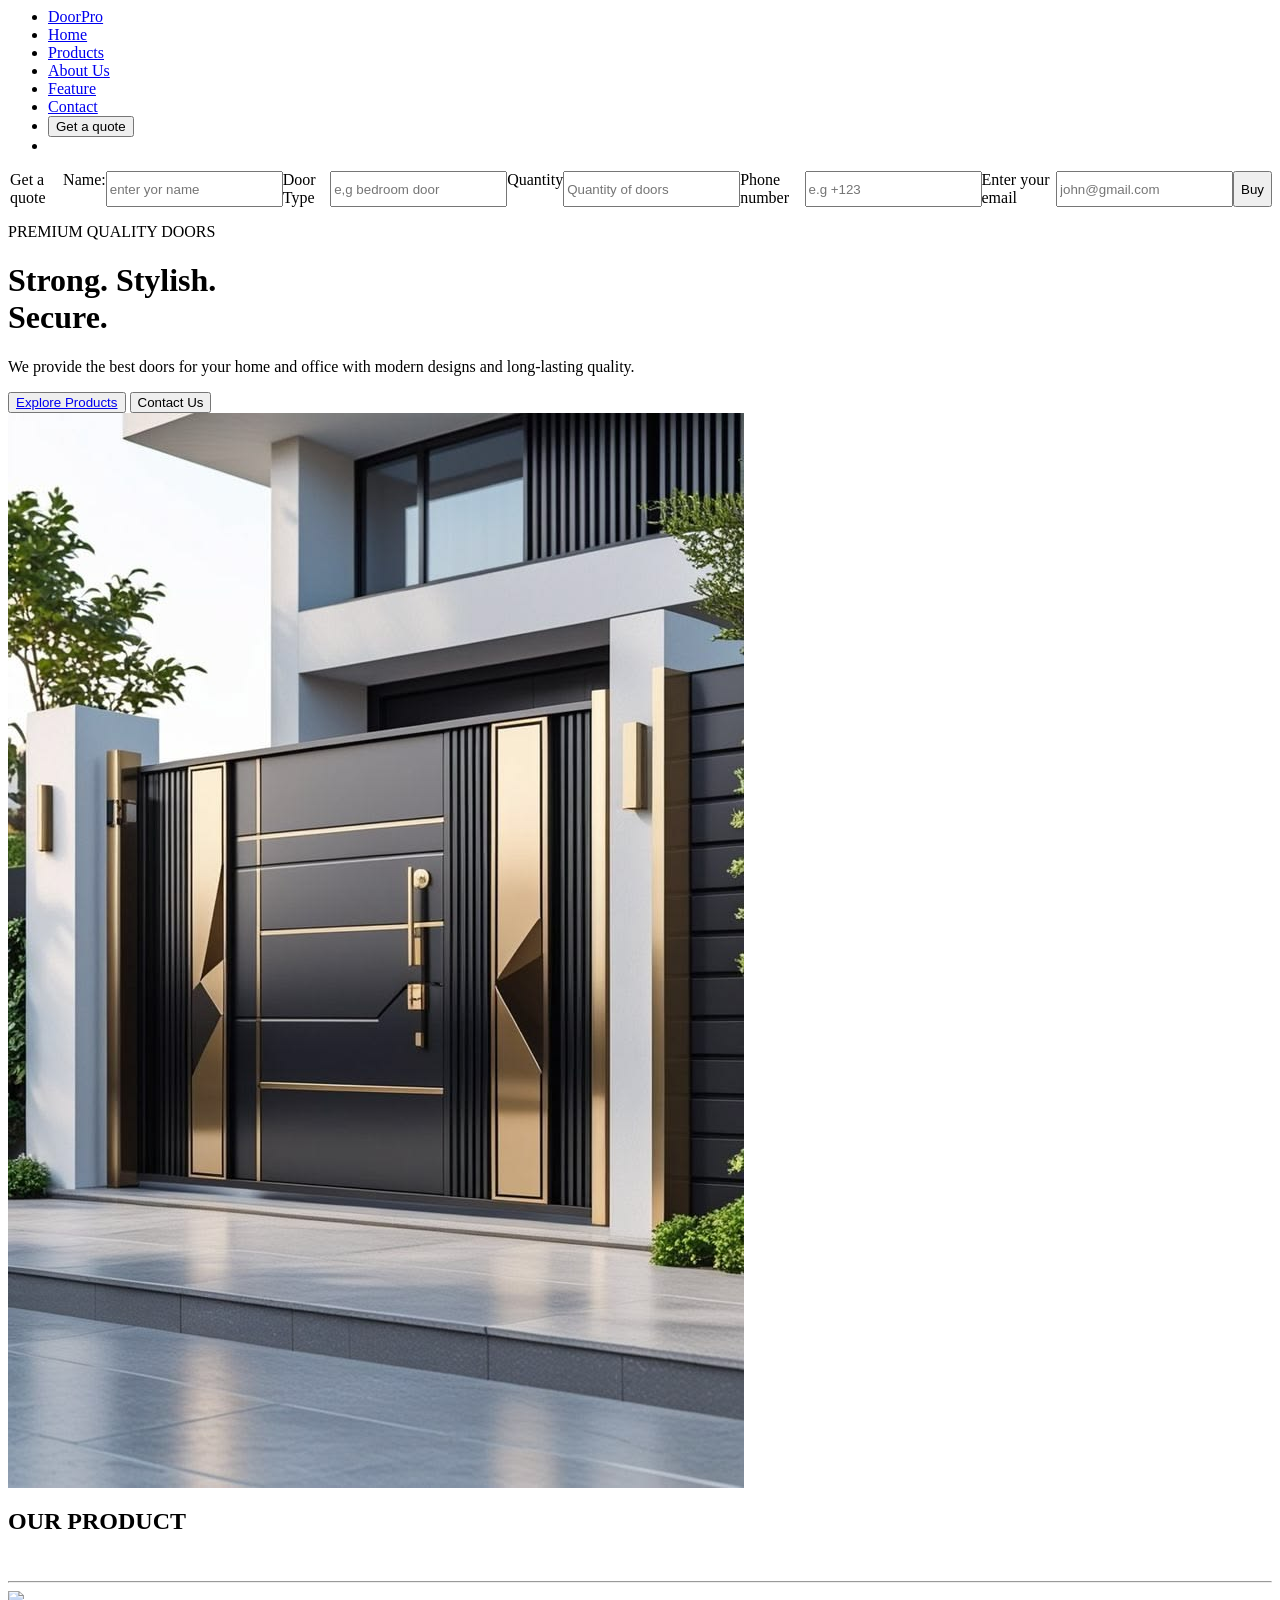
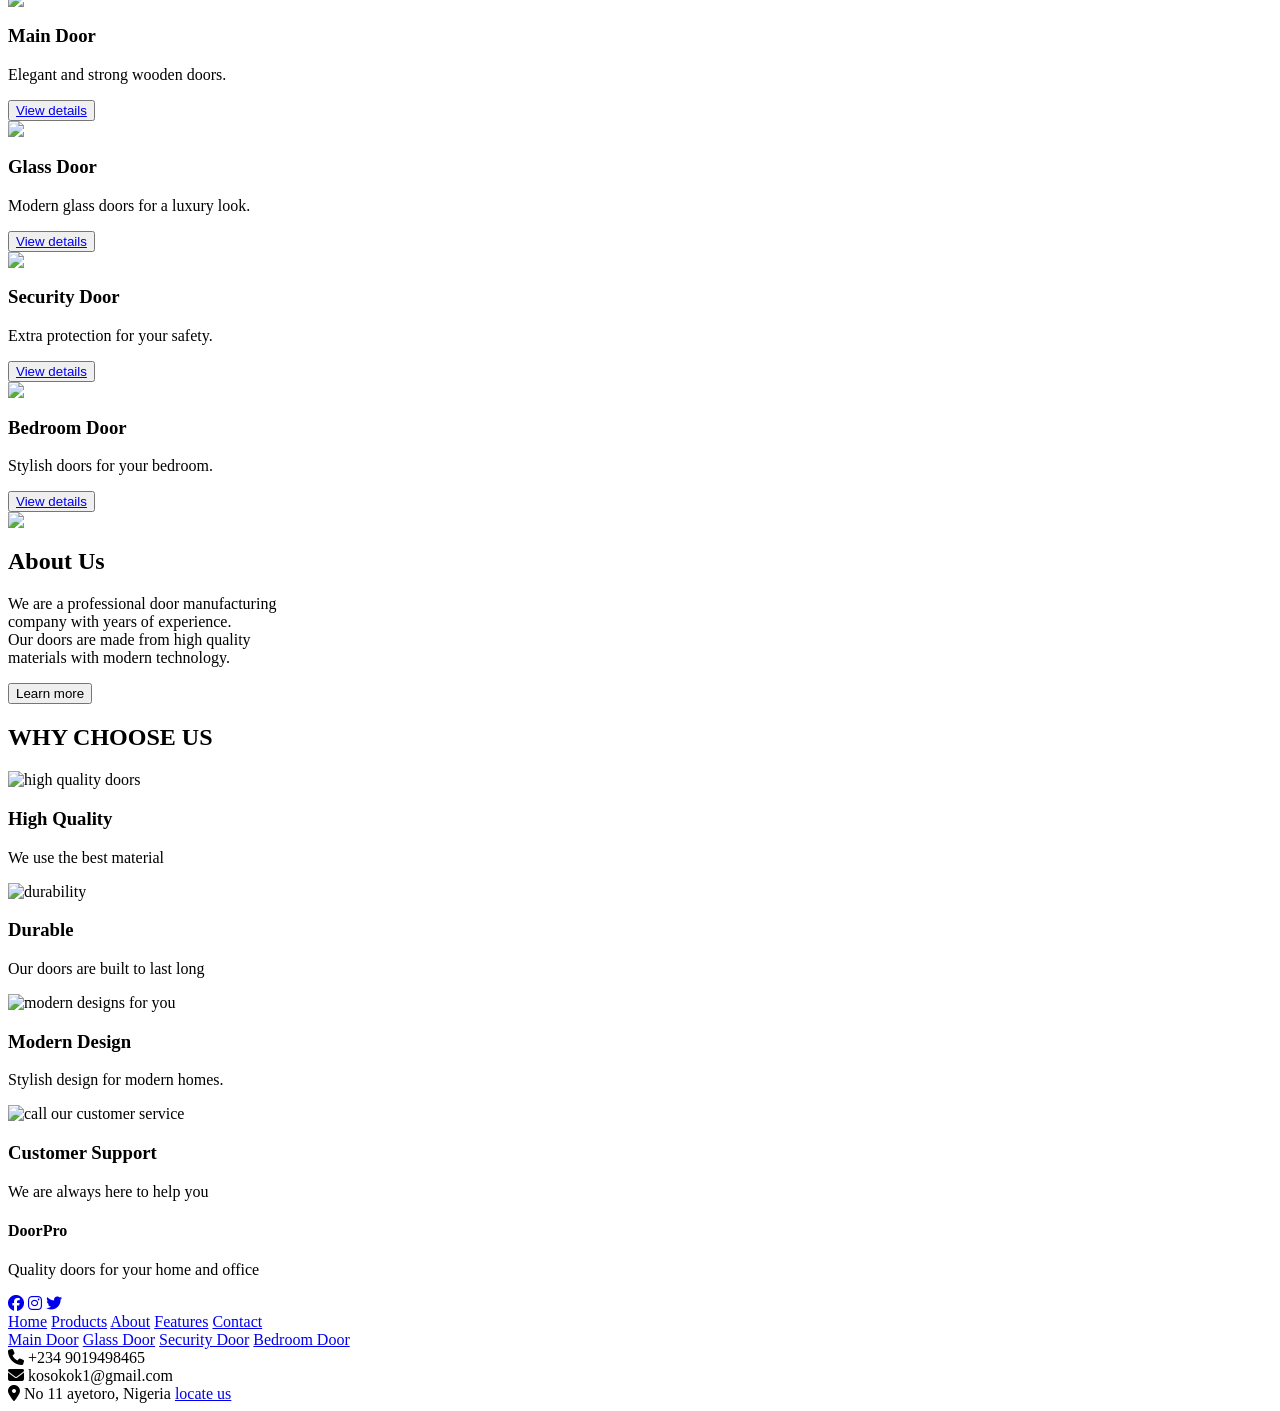
==== index.html @ a5bc3039 "Update image paths and links in index.html" ====
<html lang="en">
<head>
    <meta charset="UTF-8">
    <meta name="viewport" content="width=device-width, initial-scale=1.0">
    <title>Doorpro - Premium Quality Doors</title>
    <link rel="stylesheet" href="https://cdnjs.cloudflare.com/ajax/libs/font-awesome/6.5.1/css/all.min.css">
    <link rel="stylesheet" href="Doorpro.css">
    <link rel="preconnect" href="https://fonts.googleapis.com">
    <link rel="preconnect" href="https://fonts.gstatic.com" crossorigin>
    <link href="https://fonts.googleapis.com/css2?family=Poppins:wght@400;600;700&family=Roboto:wght@400;500;700&display=swap" rel="stylesheet">
    <script src="way.js" defer></script>

</head>
<body>
    <header>
             <nav>
                <ul class="side-bar">
               <li onclick=closesidebar()> <a href="#"><img src="close-icon.svg" alt=""></a></li>
               <li> <a  href="#home">Home</a></li>
               <li><a href="#products">Products</a></li>
               <li> <a href="#about_us">About Us</a></li>
               <li>  <a href="#feature">Feature</a></li>
               <li> <a href="#contact-section">Contact</a></li>     
               <button class="side-bar_button"> Get a quote </button>       
             </ul>
            </nav>
            
            <nav>
                <ul class="d">
               <li> <a href="#">DoorPro</a></li>
               <li> <a  href="#home">Home</a></li>
               <li><a href="#products">Products</a></li>
               <li> <a href="#about_us">About Us</a></li>
               <li>  <a href="#feature">Feature</a></li>
               <li> <a href="#contact-section">Contact</a></li>     
            <li><button onclick=getquote() class="nav_button"> Get a quote </button></li>
            <li onclick=showsidebar()> <img src="menu_24dp_1F1F1F_FILL0_wght400_GRAD0_opsz24.svg" alt=""></li>
             </ul>

            </nav>
            <script>
                let sidebar =document.querySelector(".side-bar");
                let quotationForm = document.getElementById("quotationForm");

                
                function showsidebar(){
                    sidebar.style.display = "flex";
                }
                function closesidebar(){
                   console.log( sidebar.style.display = "none");
                }
                showsidebar();
                closesidebar();
            </script>
    </header>
     

<form class="form" action="submit" method="post">
    <img onclick=closeForm() src="images/close-icon.svg" alt="">
    <legend> Get a quote </legend>
    <label for="door_type">Name:</label>
    <input type="text" id="door_type" placeholder="enter yor name" maxlength="34">
     
    <label for="door_size">Door Type</label>
    <input type="text" placeholder="e,g bedroom door" maxlength="34">
    
    <label for="">Quantity</label>
    <input type="text" placeholder="Quantity of doors ">

    <label for="telephone">Phone number</label>
    <input type="tel" placeholder="e.g +123" required="required" >

    <label for="email">Enter your email</label>
    <input type="email" placeholder="john@gmail.com">

    <input type="submit" value="Buy">
</form >
<script>
    let quotation= document.getElementsByTagName("form");
    let heroBlur = document.getElementsByTagName("div");
          
     function getquote(){
        quotation[0].style.display = "flex";
     
               let blur =heroBlur[0].style.filter ="blur(10px)";
     console.log(blur)
     }

     function closeForm(){
       console.log(quotation[0].style.display = "none");
               let blur = heroBlur[0].style.filter="blur(0px)";
               console.log(blur)
     }

     getquote();
     closeForm();
</script>

    

    <div class="hero" id="home">
        <div class="hero_description">
            <p>PREMIUM QUALITY DOORS</p>
            <h1>Strong. Stylish. <br>Secure.</h1> 
            <p>We provide the best doors for your home and office with modern designs and long-lasting quality.</p>
            
            <div class="hero_description_button">
                <button ><a href="product.html">Explore Products</a></button>
                <button> <a herf="#contact">Contact Us </a></button>
            </div>
        </div>
        <img src="door.jpeg">
    </div>

    <section class="products" id="products">
        <div class="product_heading">
            <h1>OUR PRODUCT</h1><br>
            <hr>
        </div>

        <div class="door">
            <div class="doors" id="main_door">
                <div class="door_card_image"><img src="main-dor.png"> </div>
                <div class="door_words">
                    <h3>Main Door</h3>
                    <p>Elegant and strong wooden doors.</p>
                </div>
                <button><a href="product.html" > View details <a></a></button>
            </div>

            <div class="doors" id="glass_door">
                <div class="door_card_image"><img src="Glass Partition Dubai.jpeg"> </div>
                <div class="door_words">
                    <h3>Glass Door</h3>
                    <p>Modern glass doors for a luxury look.</p>
                </div>
                <button ><a href="product.html"> View details</a> </button>
            </div>

            <div class="doors" id="security_door">
                <div class="door_card_image"><img src="security_door1.jpg"> </div>
                <div class="door_words">
                    <h3>Security Door</h3>
                    <p>Extra protection for your safety.</p>
                </div>
                <button><a href="product.html"> View details </a></button>
            </div>

            <div class="doors" id="bedroom_door">
                <div class="door_card_image"><img src="bedroom_door1.jpeg"> </div>
                <div class="door_words">
                    <h3>Bedroom Door</h3>
                    <p>Stylish doors for your bedroom.</p>
                </div>
                <button><a href="product.html">View details</a></button>
            </div>
        </div>
    </section>

    <section class="about_us" id="about_us">
        <div class="about_us_hero_image">
            <img src="_ (3).jpeg">
        </div>

        <div class="about_us_hero_description">
            <h2>About Us</h2>
            <p>We are a professional door manufacturing <br> company with years of experience.<br>
            Our doors are made from high quality<br> materials with modern technology.</p>
            <button class="btn">Learn more</button>
        </div>
    </section>

    <section class="feature" id="feature">
        <h2> WHY CHOOSE US</h2>
        <div class="feature_list">
            <div class="feature_class" id="high_quality">
                <img src="shild2" alt="high quality doors">
                <h3>High Quality</h3>
                <p>We use the best material</p>
            </div>

            <div class="feature_class" id="durable">
                <img src="durability.png" alt="durability">
                <h3>Durable</h3>
                <p>Our doors are built to last long</p>
            </div>

            <div class="feature_class" id="modern_design">
                <img src="Gemini_Generated_Image_u12ti2u12ti2u12t-removebg-preview.png" alt="modern designs for you">
                <h3>Modern Design</h3>
                <p>Stylish design for modern homes.</p>
            </div>

            <div class="feature_class" id="customer_support_feature">
                <img src="headph no bg.png" alt="call our customer service">
                <h3>Customer Support</h3>
                <p>We are always here to help you</p>
            </div>
        </div>
    </section>

    <footer id="contact-section">
        <div class="footer_list">
            <div class="doorPro" id="brand_info">
                <h4>DoorPro</h4>
                <p>Quality doors for your home and office</p>
                <div class="socials">
                    <a href="#"><i class="fa-brands fa-facebook"></i></a>
                    <a href="#"><i class="fa-brands fa-instagram"></i></a>
                    <a href="#"><i class="fa-brands fa-twitter"></i></a>
                </div>
            </div>

            <div class="doorPro" id="quick_link">
                <a href="index.html">Home</a>
                <a href="index.html#products">Products</a>
                <a href="index.html#about_us">About</a>
                <a href="index.html#feature">Features</a>
                <a href="index.html#contact-section">Contact</a>
            </div>

            <div class="doorPro" id="footer_products_link">
                <a href="index.html#main_door">Main Door</a>
                <a href="#glass_door">Glass Door</a>
                <a href="#security_door">Security Door</a>
                <a href="#bedroom_door">Bedroom Door</a>
            </div>

            <div class="doorPro" id="contact-info">
                <div class="contact-item">
                    <i class="fa-solid fa-phone"></i>
                    <span>+234 9019498465</span>
                </div>

                <div class="contact-item">
                    <i class="fa-solid fa-envelope"></i>
                    <span>kosokok1@gmail.com</span>
                </div>

                <div class="contact-item">
                    <i class="fa-solid fa-location-dot"></i>
                    <span>No 11 ayetoro, Nigeria</span>
                    <a href="https://maps.app.goo.gl/DecDN1nZBduVZP446"> locate us</a>
                </div>
            </div>
        </div>
    </footer>
</body>
</html>
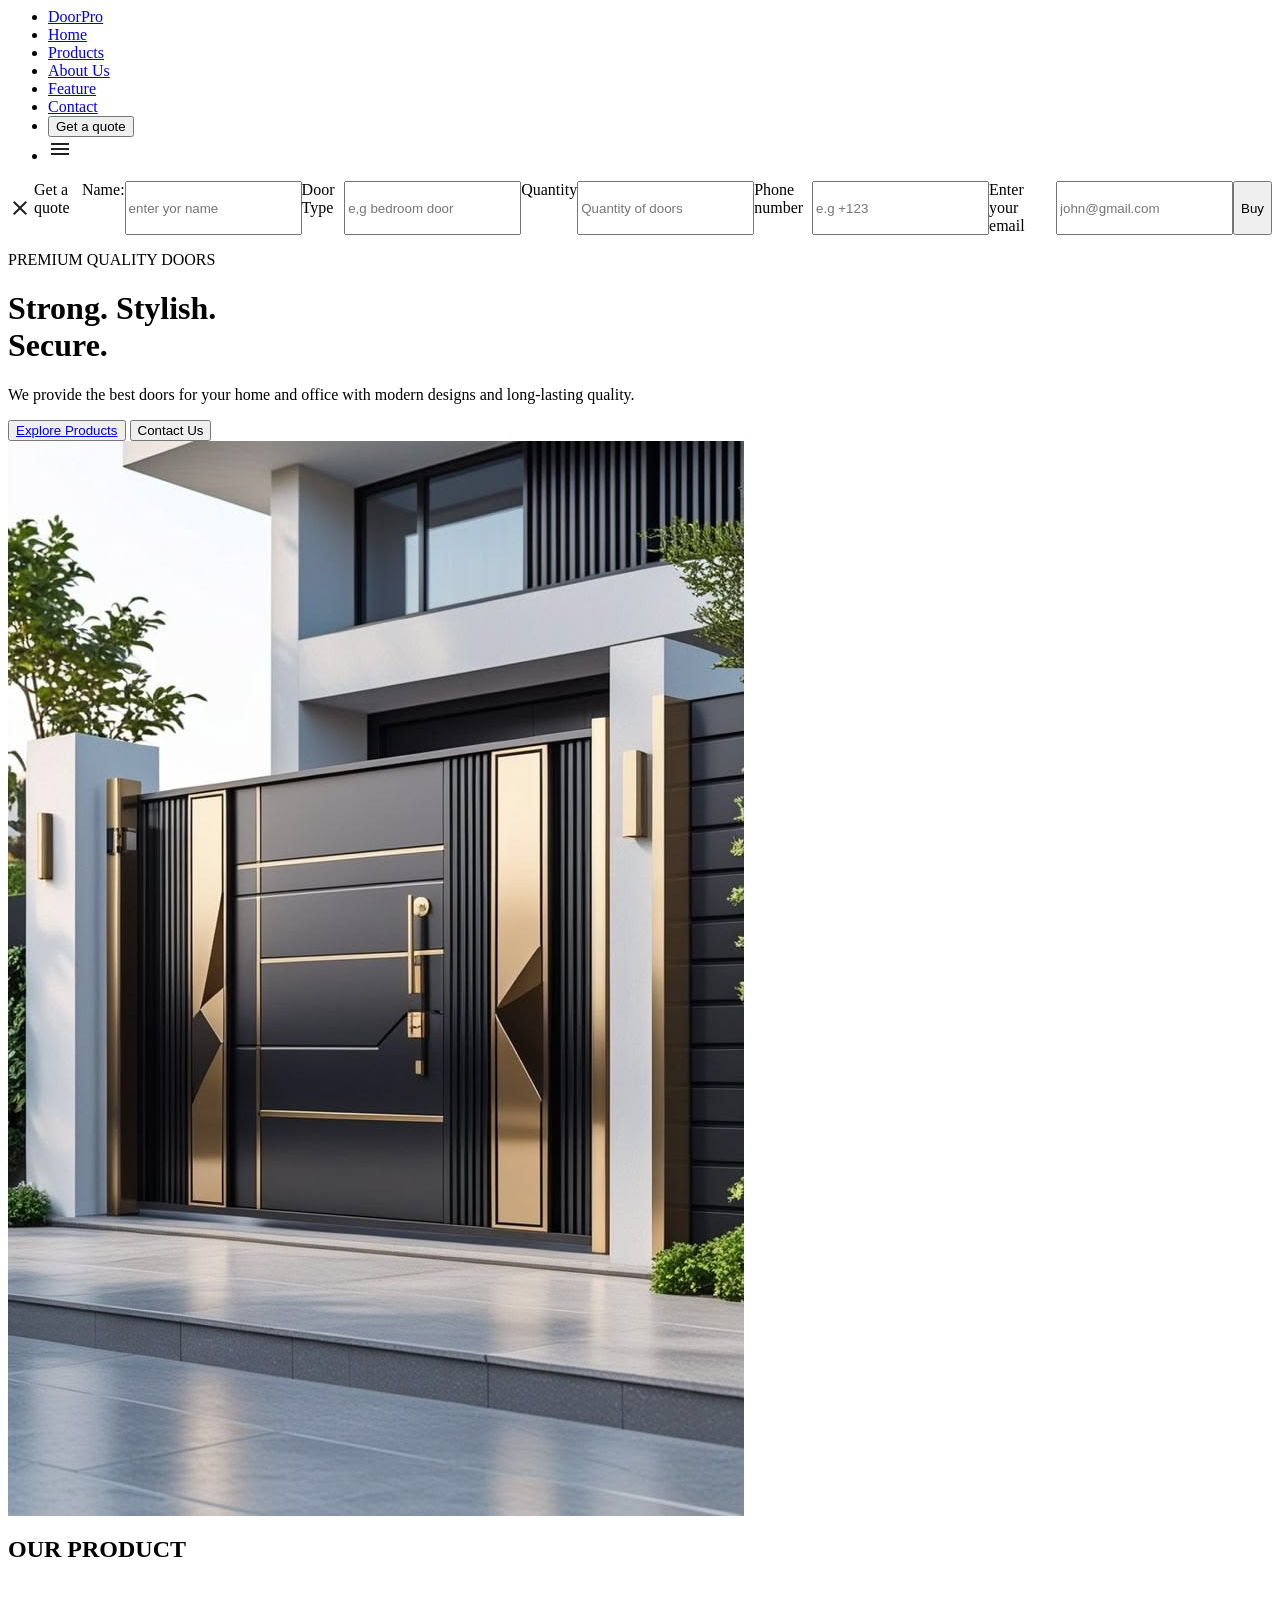
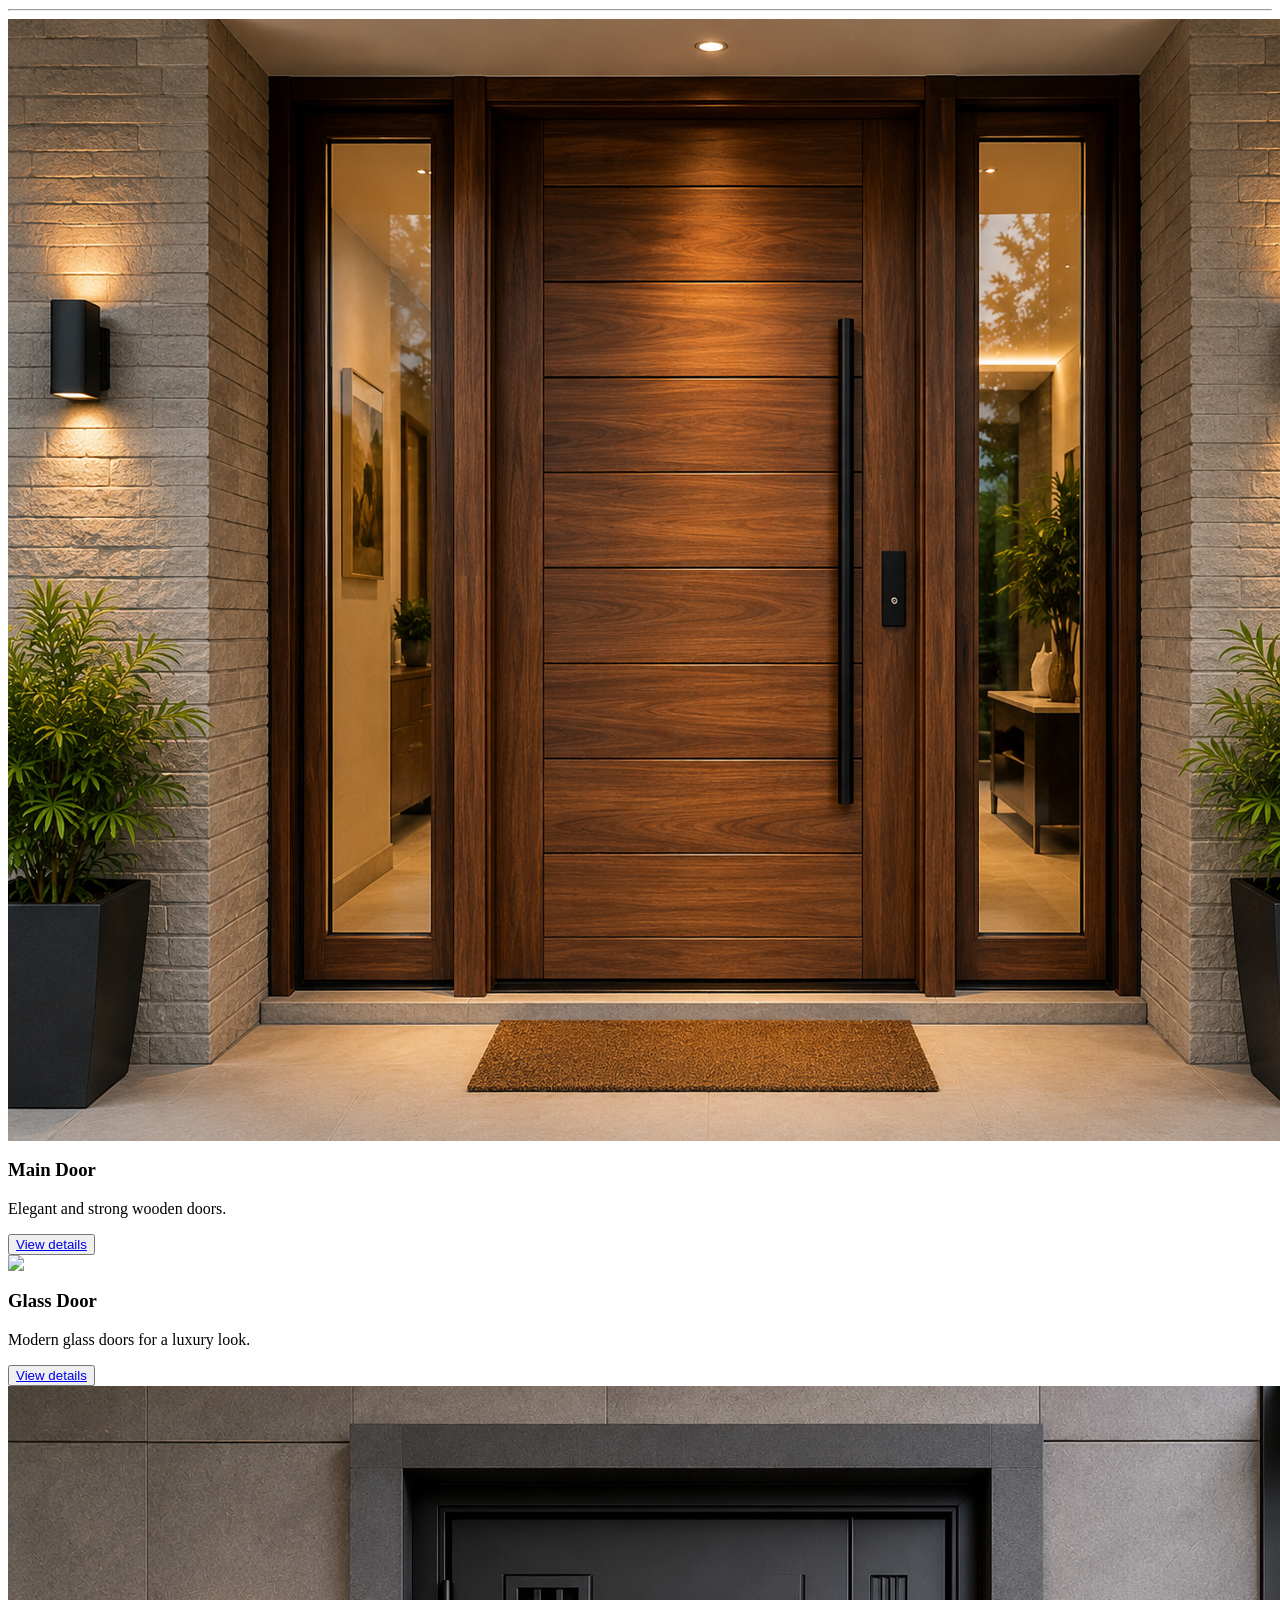
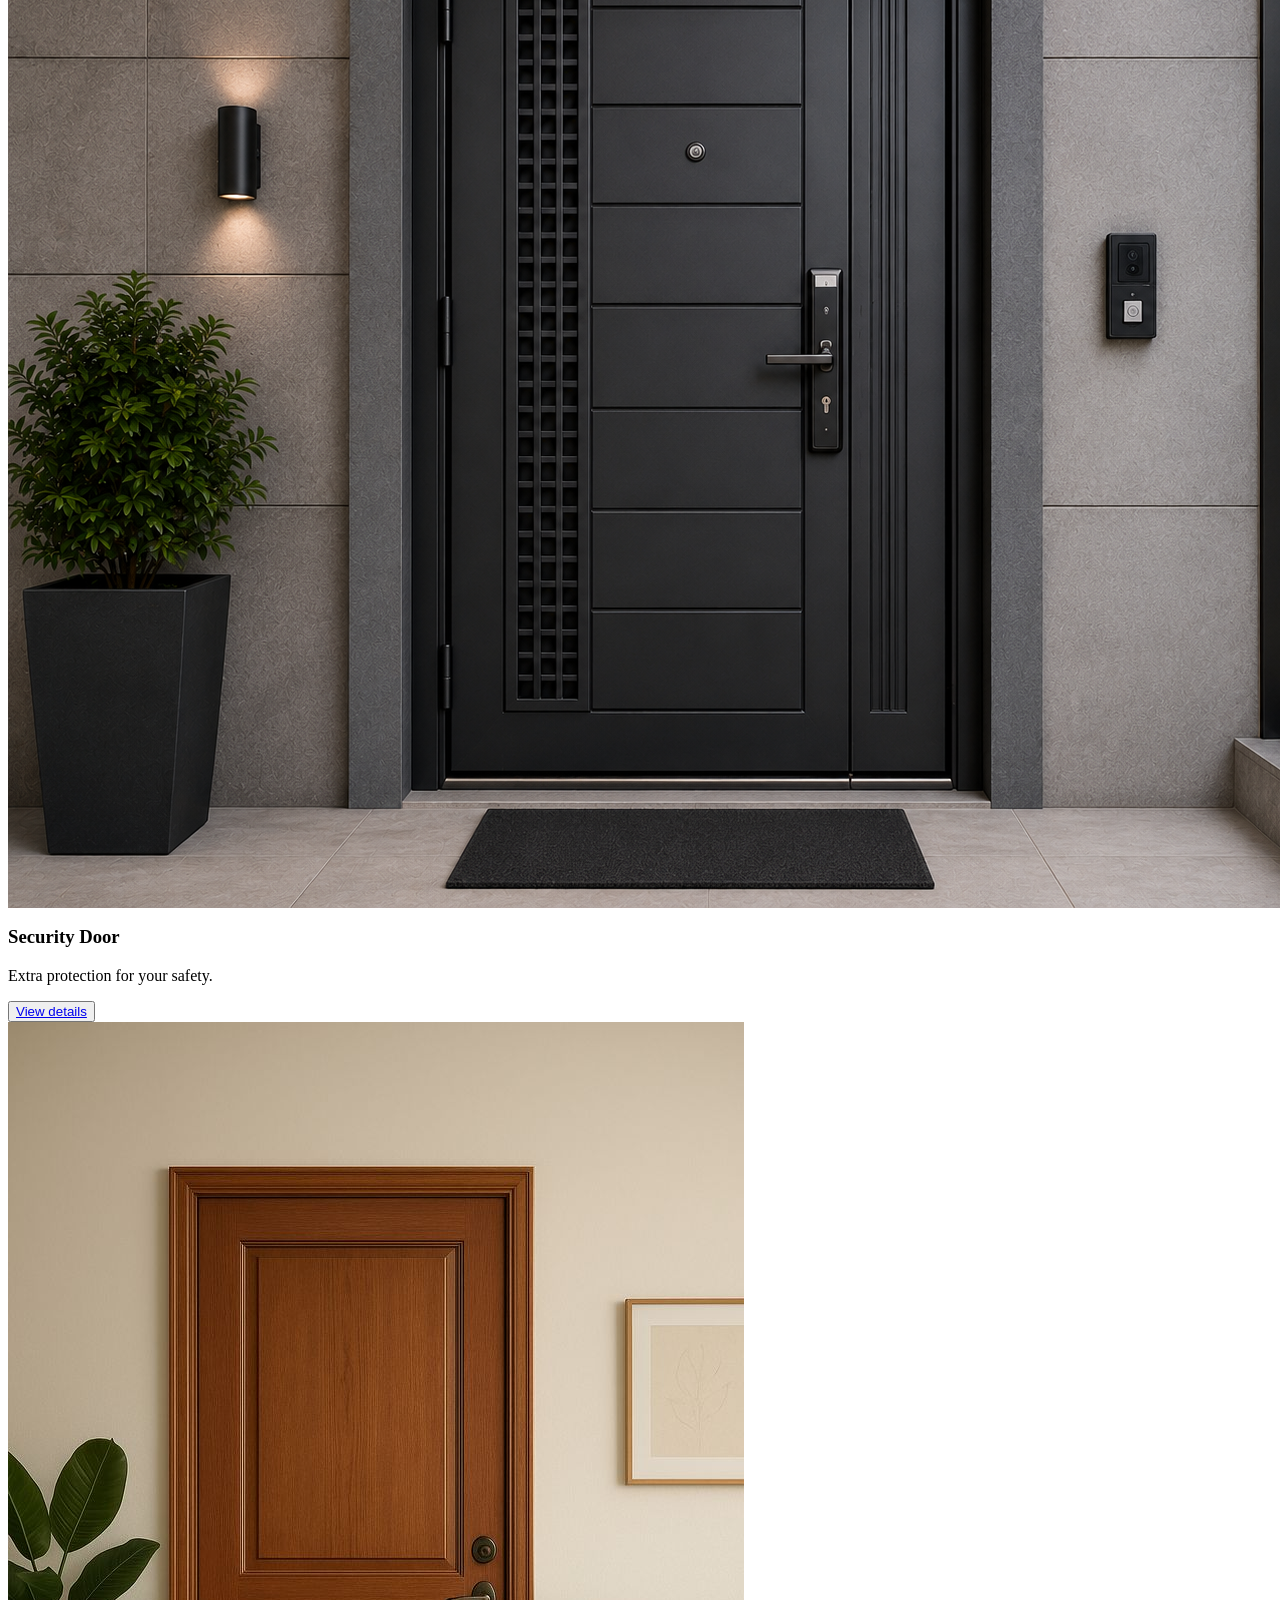
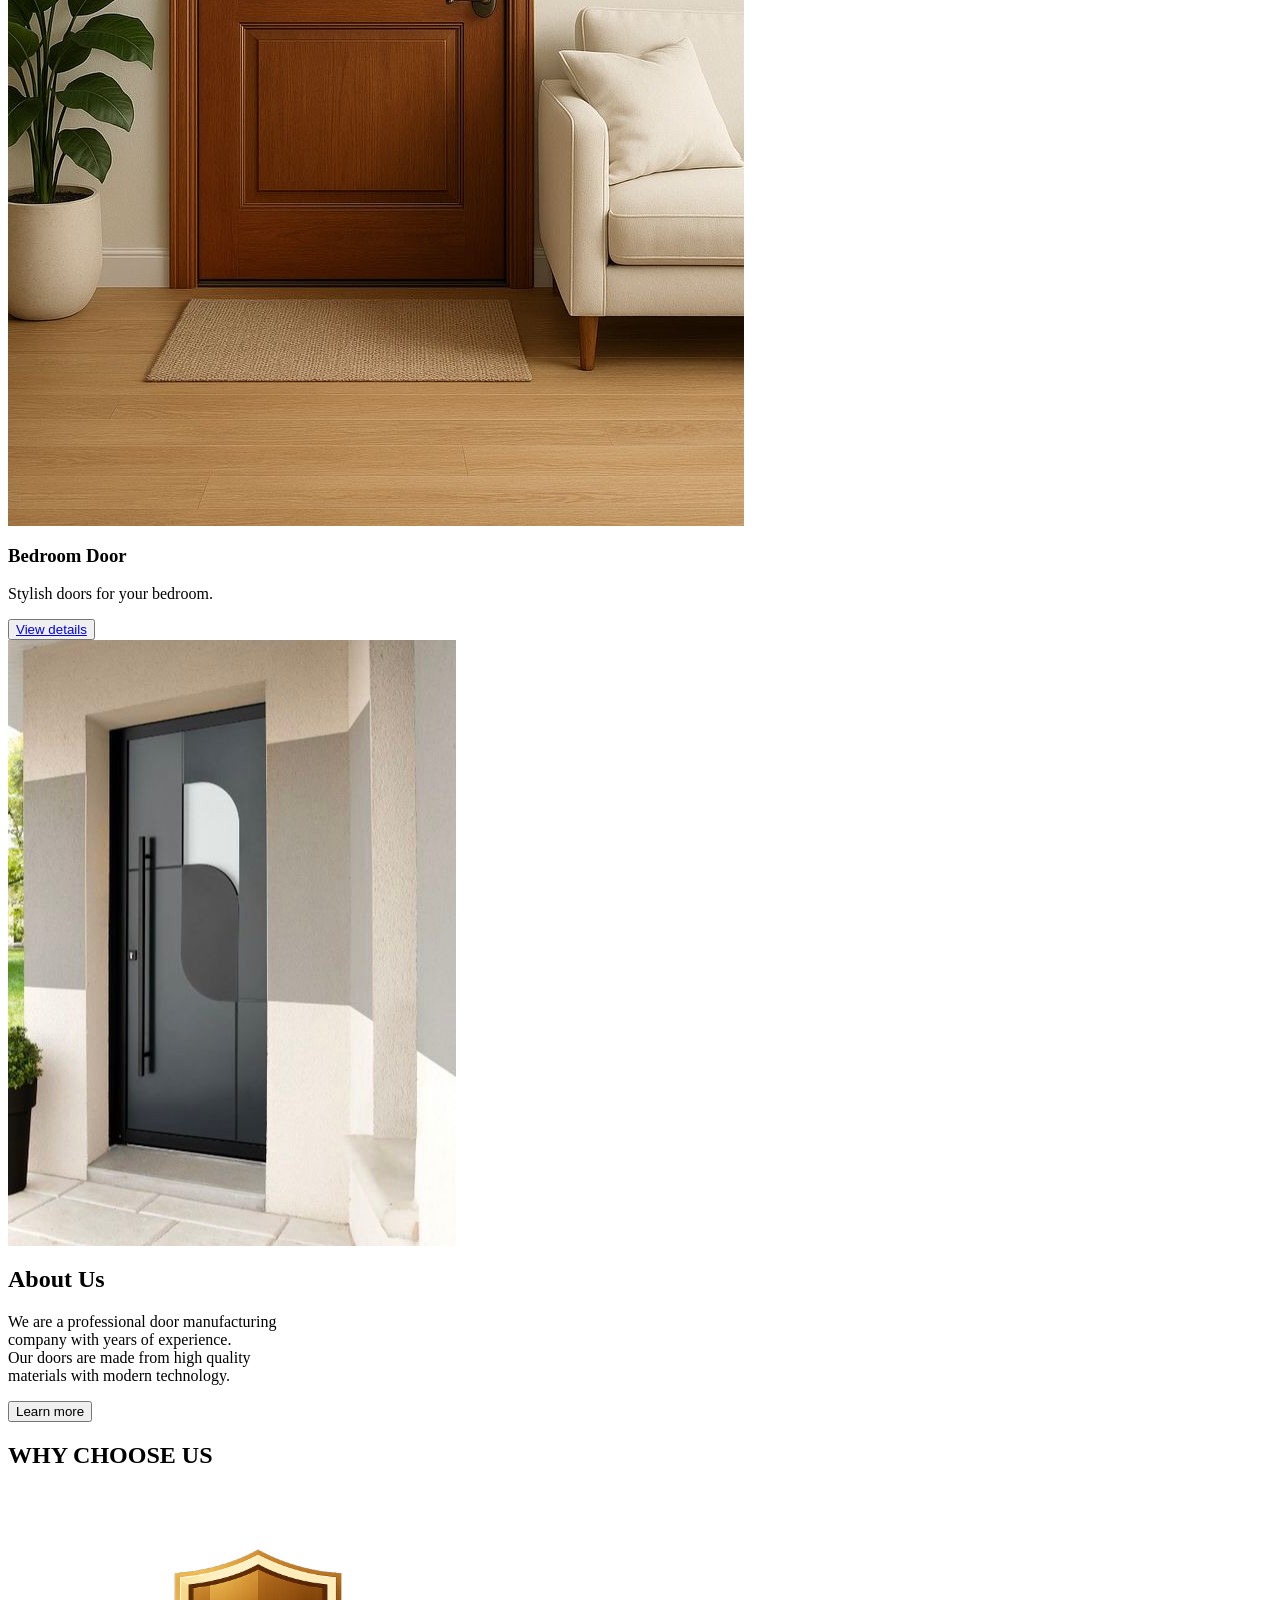
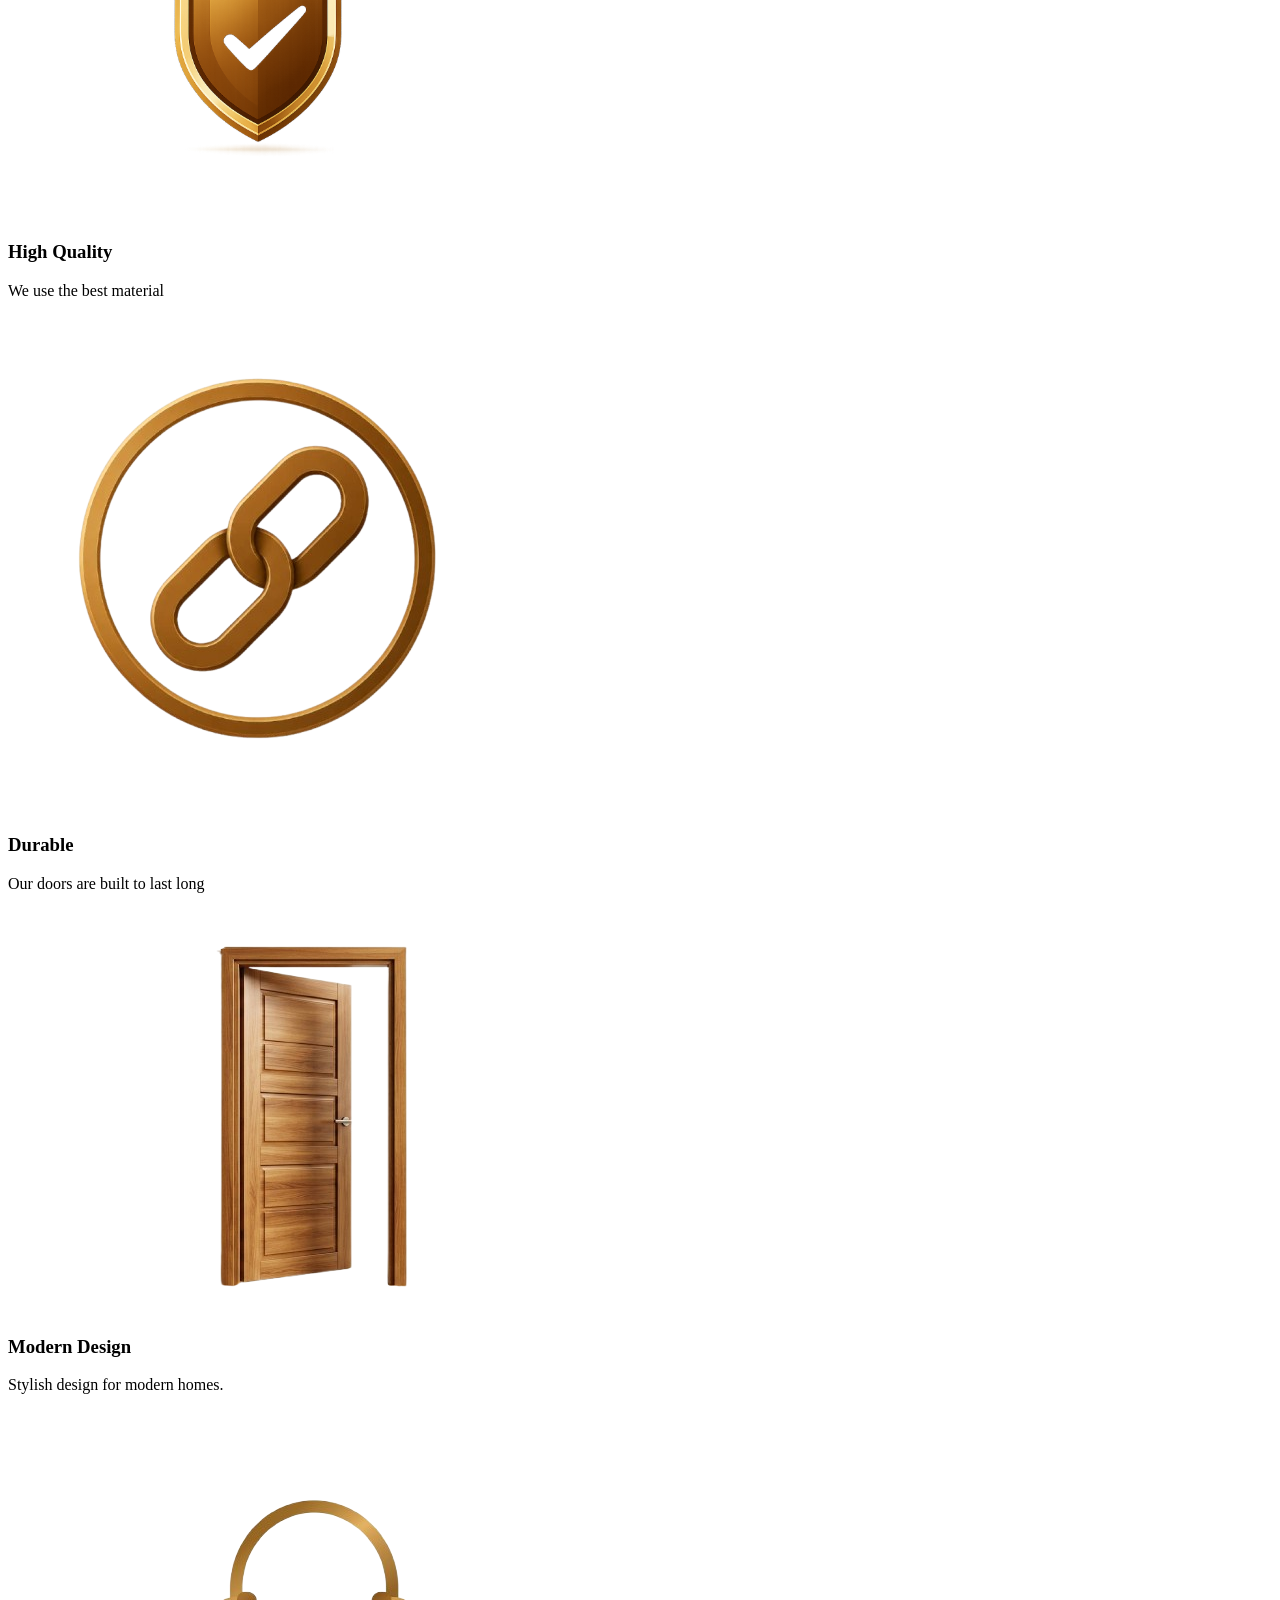
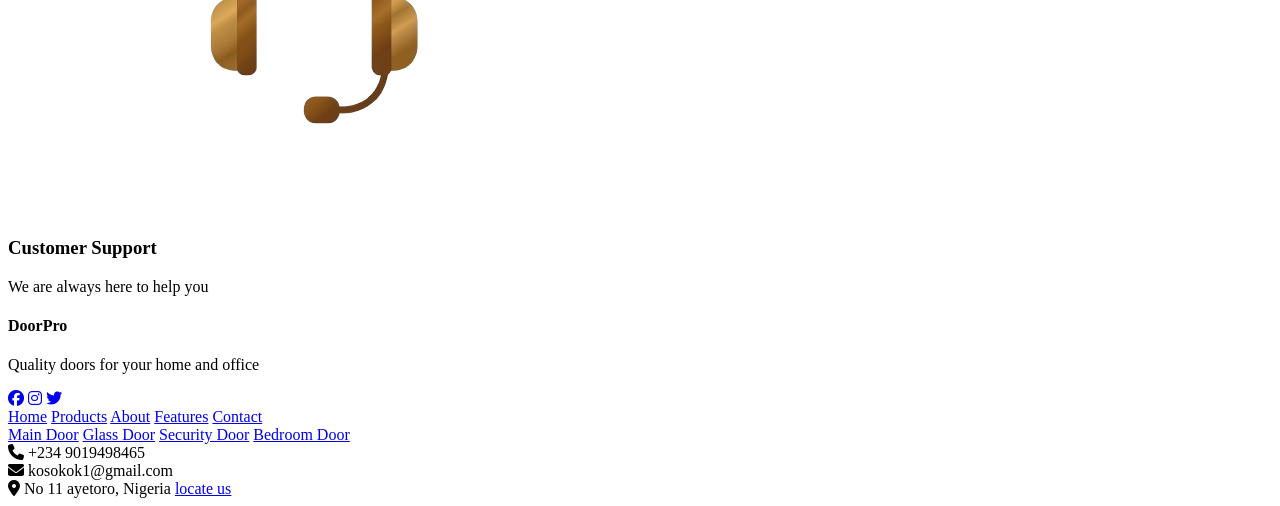
==== commit 127cf192: "Update close icon image source in form" ====
--- a/index.html
+++ b/index.html
@@ -56,7 +56,7 @@
      
 
 <form class="form" action="submit" method="post">
-    <img onclick=closeForm() src="images/close-icon.svg" alt="">
+    <img onclick=closeForm() src="close-icon.svg" alt="">
     <legend> Get a quote </legend>
     <label for="door_type">Name:</label>
     <input type="text" id="door_type" placeholder="enter yor name" maxlength="34">
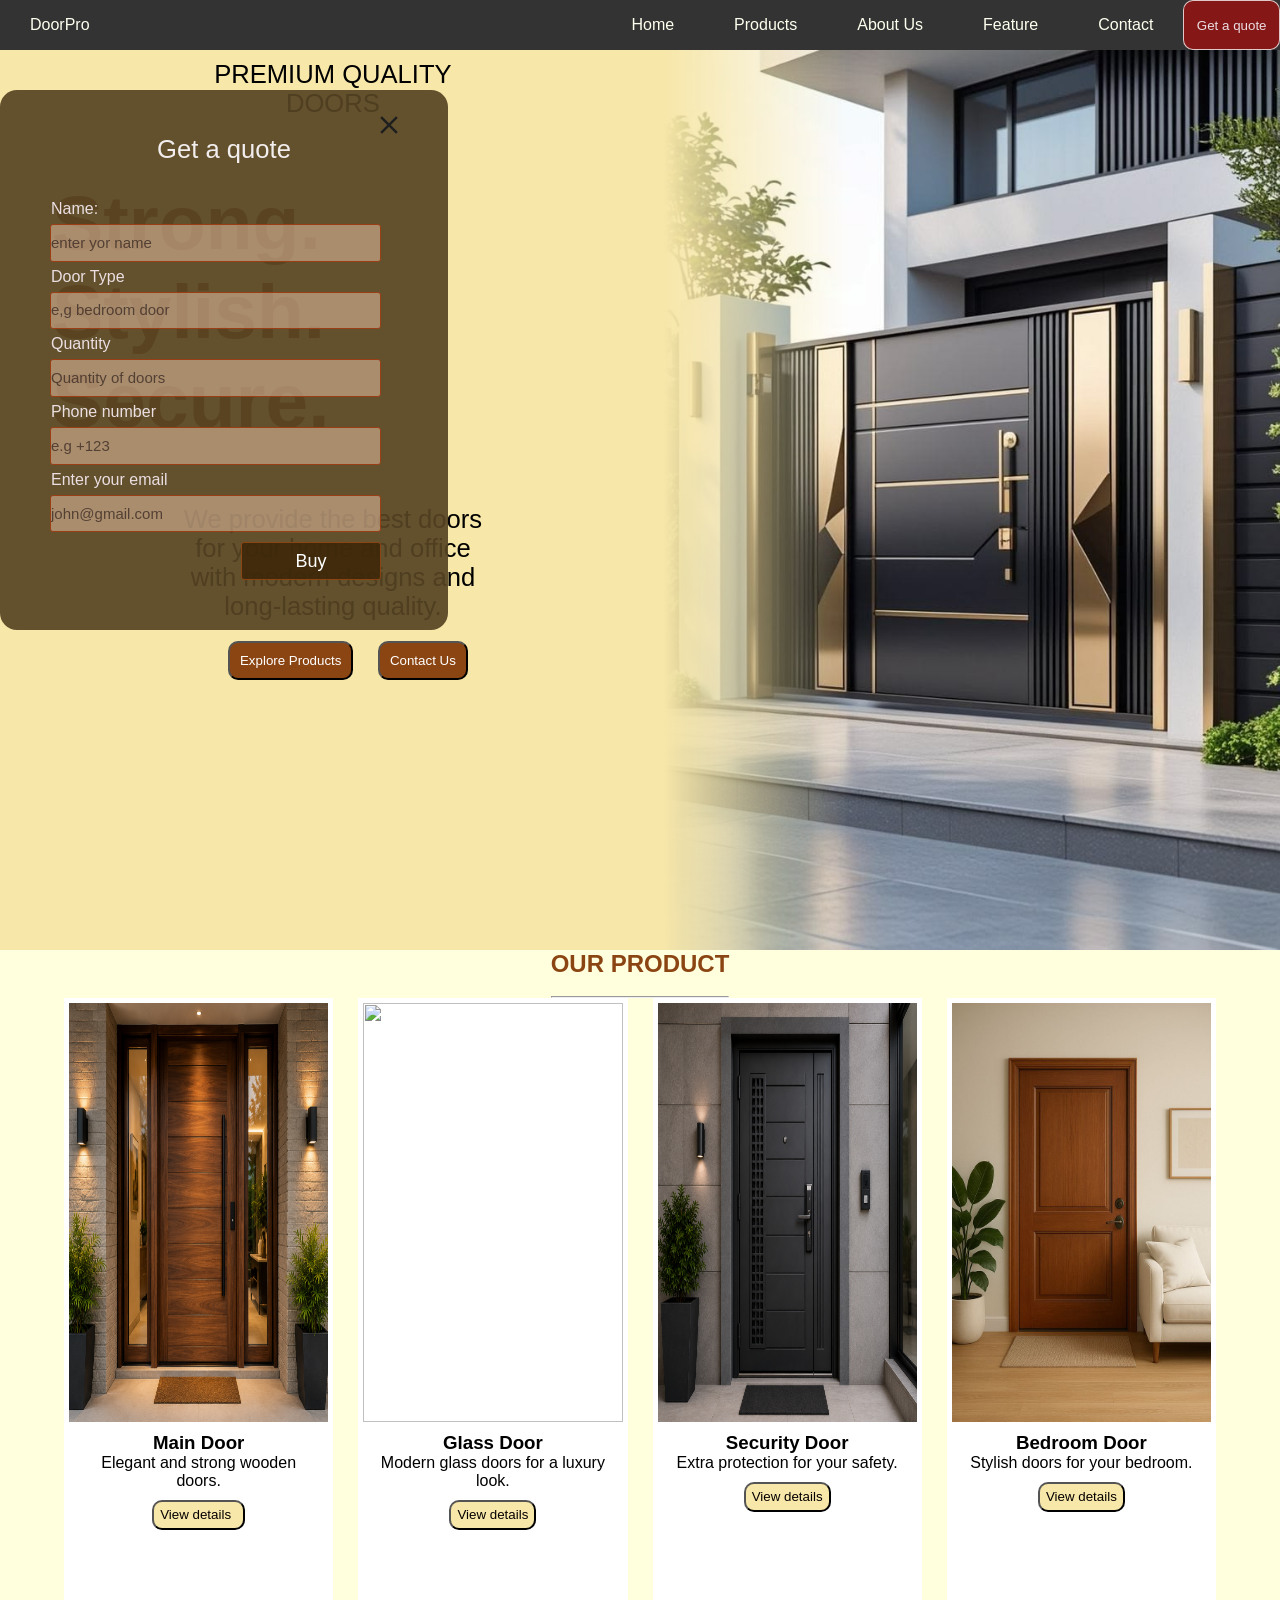
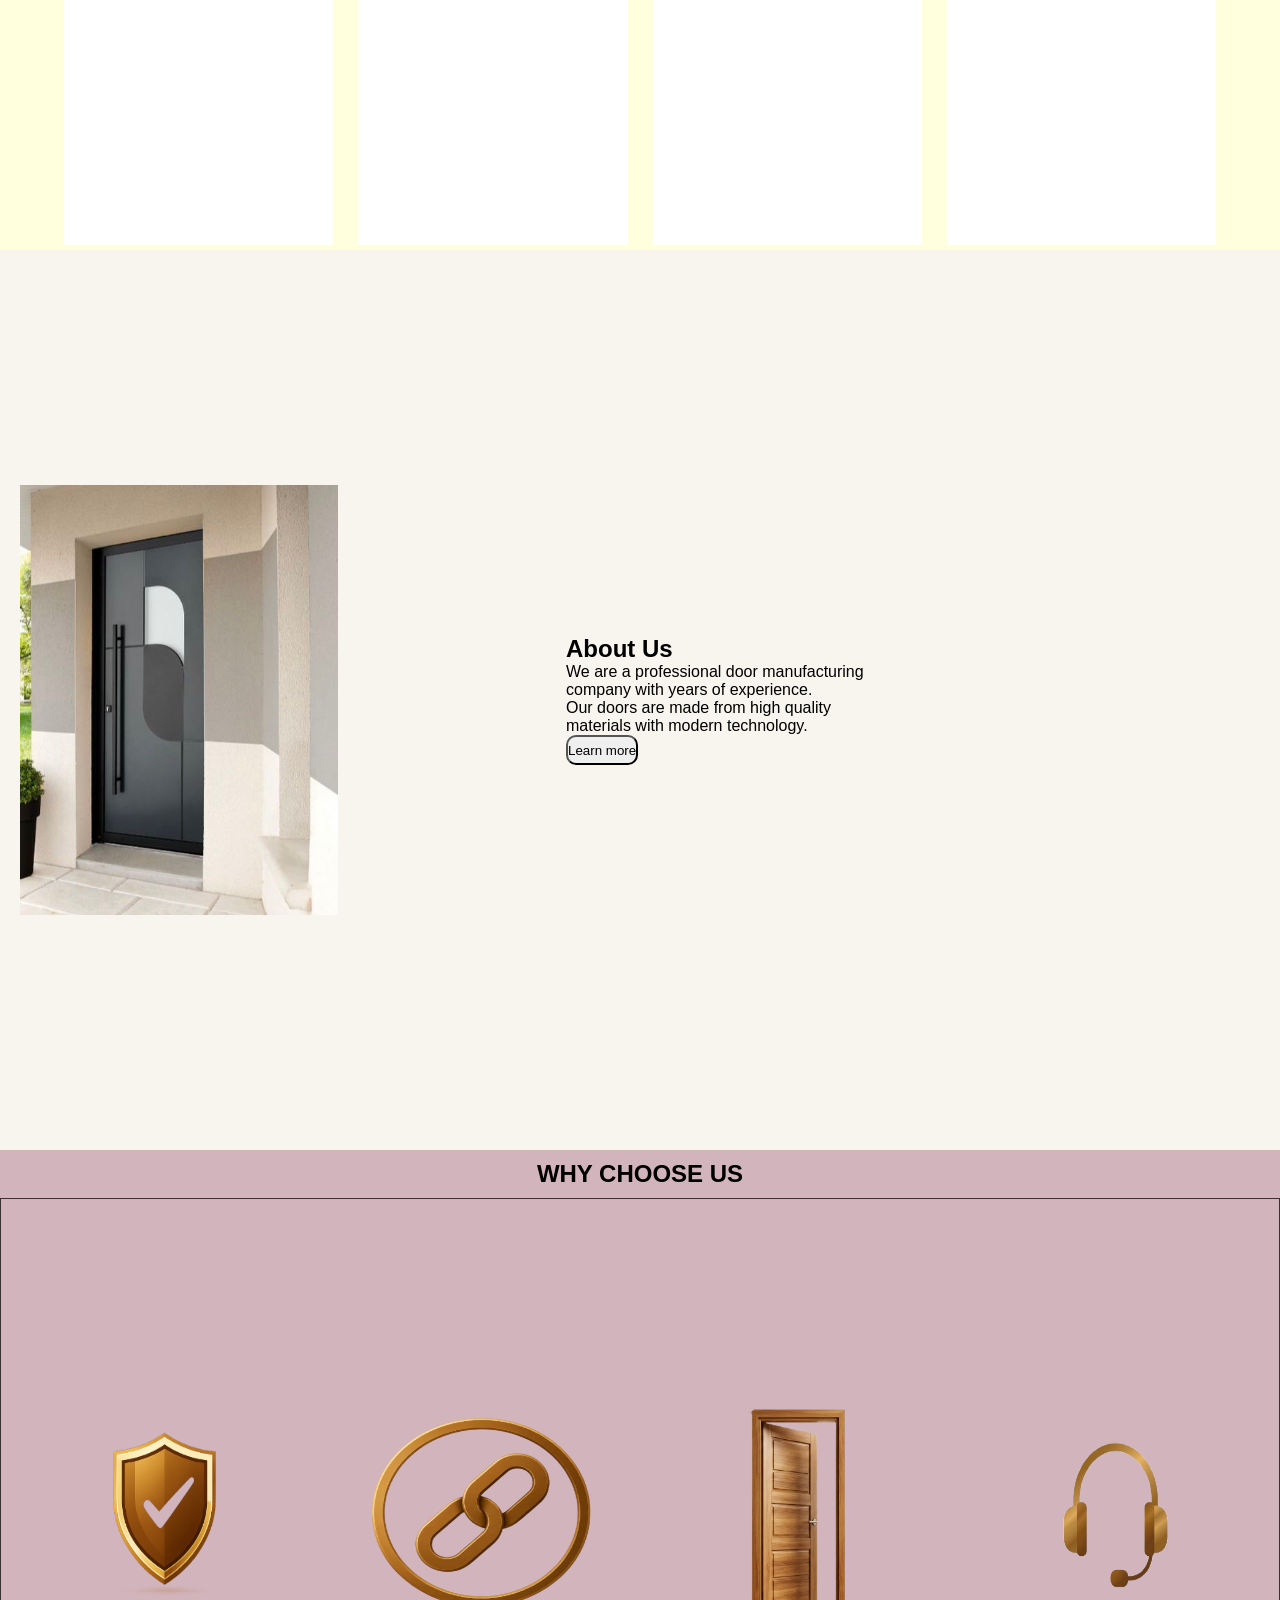
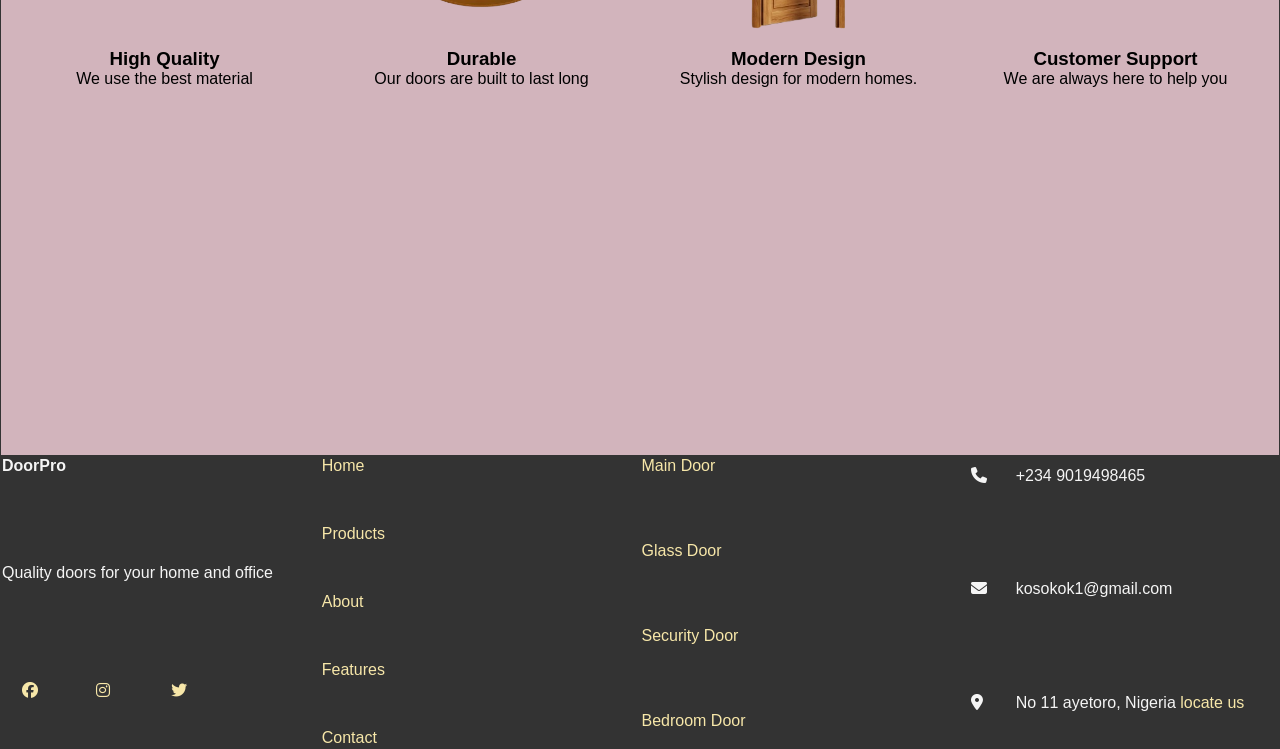
==== commit d874e8db: "Update favicon link in index.html" ====
--- a/index.html
+++ b/index.html
@@ -2,6 +2,7 @@
 <head>
     <meta charset="UTF-8">
     <meta name="viewport" content="width=device-width, initial-scale=1.0">
+    <link rel="icon" type="image/png" href="ttt.png" >
     <title>Doorpro - Premium Quality Doors</title>
     <link rel="stylesheet" href="https://cdnjs.cloudflare.com/ajax/libs/font-awesome/6.5.1/css/all.min.css">
     <link rel="stylesheet" href="Doorpro.css">
--- a/Doorpro.css
+++ b/Doorpro.css
@@ -0,0 +1,562 @@
+:root{
+    --button-bg-color:#8B4513;
+    --nav-color:#D2B4BC;
+    --dark-color:#333333;
+    --shadow-white-color:#F5F5F5;
+    --white-color:#FFFFEF;
+    --background-color:#5C3A21;
+    --h1-color:#8B4513;
+
+
+     
+    --card-radius: 12px;
+    --space: 25px;
+
+}
+ * {
+    box-sizing: border-box;
+    margin: 0;
+    padding: 0;
+     }
+     html{
+        scroll-behavior:smooth;
+     }
+
+ body {
+margin: 0;
+padding: 0;
+font-family: "Roboto", sans-serif;
+background-color: #D2B4BC;
+background-position: cover;
+background-repeat: no-repeat;
+ }
+ h1,h2, h3{
+    font-family: "Poppins", sans-serif;
+ }
+
+nav{
+background-color: var(--dark-color);
+box-shadow: #F8F5EF;
+
+}
+
+nav ul{
+    width: 100%;
+    list-style: none;
+    display: flex;
+    justify-content: flex-end;
+    align-items: center;
+}
+nav li{
+    height: 50px;
+}
+nav a{
+    height: 100%;
+    padding: 0 30px;
+    text-decoration: none;
+    display: flex;
+    align-items: center;
+    color: #FFFFEF;
+}
+nav ul img{
+    background-color: #f2ebe691;
+    width: 100%;
+    padding: 2px;
+    display: none;
+
+}
+nav a:hover{
+    background-color: #5f420a;
+}
+
+nav ul li:first-child{
+    margin-right:auto;
+}
+
+@media (max-width: 500px){
+    
+nav ul li:last-child{
+    position: fixed;
+    z-index: 30;
+}
+
+.nav_button{
+    margin-right: 100px;
+}
+
+
+}
+
+.nav_button{
+    width: 100%;
+    height: 100%;
+    margin-right:20px;
+    background-color: #b70909a1;
+    padding: 5px;
+    margin-right: 15px;
+    text-align: center;
+    font-size: var(--);
+    border-radius: 10px;
+    border: 1px solid #f3ebebd5;
+    color: #ebdfe2;
+
+}
+
+@media (max-width:700px) {
+     .d a{
+        display: none;
+    }
+
+ .side-bar ul a{
+        display: flex;
+    }
+    .nav_button{
+        display: flex;
+    }
+    nav ul li img{
+        width: 30px;
+        margin-left: 10px;
+        margin-right: 20px;
+        margin-top: 10px;
+        padding: -15px;
+        display: flex;
+    }
+    .nav_button{
+        margin-right: 100px;
+        width: 50%;
+        height: 90%;
+        text-align: center;
+        padding-top: 5px;
+    }
+
+    .form{
+        width: 80%;
+    }
+}
+
+.side-bar button{
+    width: 80%;
+    height: 8%;
+    margin-right:10%;
+    background-color: #b70909a1;
+    padding: 5px;
+    margin-left: 10%;
+    text-align: center;
+    font-size: var(--);
+    border-radius: 10px;
+    border: 1px solid #f3ebebd5;
+    color: #ebdfe2;  
+}
+
+
+.nav_button:hover{
+    background-color: rgba(120, 82, 47, 0.544);
+}
+.side-bar img{
+    width: 40px;
+    height: 80%;
+    background: rgba(150, 96, 9, 0.787);
+
+}
+
+
+.side-bar{
+    position: fixed;
+    top: 0;
+    right: 0;
+    height: 100vh;
+    width: 250px;
+    backdrop-filter: blur(10px);
+    z-index: 990;
+    background-color: #20060e92;
+    box-shadow: -10px 0 10px rgba(132, 128, 121, 0.1);
+    display: flex;
+    flex-direction: column;
+    align-items: flex-start;
+    justify-content: flex-start;
+}
+.side-bar li{
+    width: 100%;
+}
+
+.side-bar a{
+    width: 100%;
+}
+
+
+form{
+    display: none;
+    flex-direction: column;
+    padding: 50px;
+    width: 35%;
+    height: 60%;
+    justify-content: center;
+    align-items: left;
+    position: fixed;
+    align-self: center;
+    justify-self: center;
+    top: 10%;
+    object-fit: cover;
+    z-index: 999;
+    background-color: #564423eb;
+    border-radius: 17px;
+    gap: 5px;
+    color: #ebdfe2;
+    cursor: pointer;
+}
+form img{
+    margin-top: -30;
+    margin-left: 93%;
+    width: 30px;
+}
+legend{
+    align-self: center;
+    text-decoration: none;
+    text-align: center;
+    margin-top: -40;
+    padding: 30px;
+    font-family: 'Poppin',sans-serif;
+    color: #f3eeee;
+    font-size: clamp(0.5rem, 2vw, 2.5rem);
+}
+label{
+    text-align: left;
+    font-size:   clamp(0.5rem, 1.5vw, 2.rem);  
+    padding: 1px;
+}
+
+form input{
+    border: 1px solid #9a3e14;
+    width: 95%;
+    background-color: #dab59b95;
+    height: 10%;
+    color: #fff;
+    font: bold;
+    font-size: 17px;   ;
+    border-radius: 3px;
+}
+form input::placeholder{
+    color: #1f12129e;
+    font-size: 15px;
+}
+form input:focus{
+    color: #040303ec;
+    background-color: #ebbc9b9f;
+}
+form input:last-child{
+    width: 40%;
+    margin-left: 55%;
+    cursor: pointer;
+    justify-self: center;
+    border-color: #8B4513;
+    background-color: #3e2709e6;
+    margin-top: 5px;
+    font-size: large;
+}
+form input:last-child:hover{
+    background: transparent;
+}
+form img:hover{
+    border:1.5px solid #F5F5F5;
+    border-radius: 2px;
+    box-shadow: #5f420a;
+}
+
+
+
+.hero{
+    display: flex;
+    background-color:#F7E7A9;
+    justify-content: space-between;
+    height:100vh;
+    max-width:100%;
+    font-family: var(--fonts);
+
+
+}
+.hero_description{
+    display: flex;
+    flex-direction: column;
+     align-items:center;
+    background-color: transparent;padding-left: 2px;  
+}
+.hero_description h1{
+    font-size: clamp(2rem, 6vw, 7rem);
+    color: var(--h1-color);
+    padding: 50px;
+}
+.hero_description p{ 
+    color: var(#333333);
+    font-family: "Roboto", sans-serif;
+    text-align:center;
+    padding: 10px;
+    width:50%;
+    font-size: clamp(0.5rem, 2vw, 2.5rem);
+    
+}
+
+
+.hero img{
+    width: 50%;
+    height: 100vh;
+    object-fit: cover;
+   -webkit-mask-image: linear-gradient(to left, white 70%, transparent 100%);
+   mask-image: linear-gradient(to left, white 70%, transparent 100%);
+
+}
+
+.hero_description_button{
+    justify-content: space-between;
+    align-items: center;
+    margin-left:10px ;
+    max-width: 560px;
+    
+}
+.hero_description_button button{
+    padding: 10px;
+    margin-left: 20px;
+    margin-top: 10px;
+    text-decoration: none;
+    border-radius: 10px;
+    background-color: var(--button-bg-color);
+    color: var(--shadow-white-color); 
+    transition: 1.3;
+}
+.hero_description_button button a{
+    text-decoration: none;
+    color: #fff;
+}
+.hero_description_button button:hover{
+    background-color: #F7E7A9;
+    color: #333333;
+}
+
+/*for @media of the hero section*/
+@media( max-width: 700px){
+.nav_link{
+    display: none;
+}
+    .hero img{
+        width: 50%;
+    }
+    
+}
+
+
+
+/*this is for the products*/
+/*@media for hero ends here*/
+.products{
+    display: flex;
+    align-items: center;
+    flex-direction: column;
+    background-color: #ffd;
+    width: 100%;
+    height: 100vh;
+}
+.product_heading h1{
+    text-align: center;
+    text-decoration: solid;
+    padding: 0px;
+    color: var(--h1-color);
+}
+.door{
+    display: grid;
+    grid-template-columns: repeat(4, 1fr);
+    gap: var(--space);
+    height: 95vh;
+    width: 90%;
+    padding-bottom: 5px;
+}
+.doors{
+    display: flex;
+    background-color: white;
+    padding: 5px;
+    flex-direction: column;
+    align-items: center;
+}
+.door_card_image{
+    width: 100%;
+    height: 50%;
+    border-radius: 5px;
+    object-fit: cover;
+    transition: 0.7s;
+}
+.door_card_image img{
+    width: 100%;
+    height: 100%;
+    
+    
+}
+.door_card_image:hover{
+    transform: translateY(-15px);
+    
+}
+.door_words{
+    text-align: center;
+    padding: 10px;
+}
+.doors button{
+    max-width: 200px;
+    padding: 3px;
+    min-width: 50px;
+    min-height: 30px;
+    text-decoration: none;
+    max-height: 100px;
+    border-radius: 10px;
+    background-color: #F7E7A9;
+}
+.doors button a{
+    text-decoration: none;
+    color: #050101;
+    padding: 3px;
+}
+.doors button:hover{
+    background-color: #5C3A21;
+    color: antiquewhite;
+}
+@media (max-width: 640px){
+
+   .door{
+    display: grid;
+    grid-template-columns: repeat(2 , 1fr);
+    gap: 3px;
+   } 
+
+   .about_us_hero_image img{
+    width: 100%;
+    height: 100%;
+   }
+}
+
+
+/*the is abot us*/
+.about_us{
+    display: flex;
+    width: 100%;
+    background-color: #F8F5EF;
+    height: 100vh;
+    gap:50px;
+    align-items:center;
+    padding: 20px;
+
+    
+}
+.about_us_hero_image {
+    width:40%;
+    height:50%;
+    display:flex;
+    padding:0px;
+    object-fit:cover;
+}
+
+.about_us_image img{
+    width:100%;
+    height:100%;
+}
+.about_hero_description{
+    display:flex;
+    width:40%;
+    margin:10px;
+}
+
+.btn{
+    min-width:50px;
+    max-width:150px;
+    min-height:30px;
+    max-height:100px;
+    border-radius:10px;
+    margin-right:50px;
+}
+.btn:hover{
+    background-color: #8B4513;
+    color: #D2B4BC;
+}
+
+.feature{
+    width:100%;
+    height:100vh;
+    align-items:center;
+}
+.feature h2{
+    text-align:center;
+    padding:5px;
+    margin:5px;
+}
+    
+.feature_list{
+    display:grid;
+    grid-template-columns:repeat(4, 1fr);
+    gap:10px;
+    align-items:center;
+    border:1px solid #333333;
+    width:100%;
+    padding:10px;
+    height:100vh;
+}
+@media(max-width:700px) {
+    .feature_list{
+        display: grid;
+        grid-template-columns:repeat(2, 1fr);
+        gap:5px;
+
+    }   }
+
+.feature_class{
+    border:1px solid #b70909;
+    width: 100%;
+    height:60%;
+     border:none;
+     justify-content: center;
+     text-align: center;
+    align-items:center;
+}
+.feature_class img{
+    width:100%;
+    height:50% ;
+    padding: px;
+}
+
+/*footer*/
+ footer{
+    background-color: var(--dark-color);
+    padding:2px;
+ }
+
+    .footer_list{display:grid;
+    flex-direction:column;
+    grid-template-columns: repeat(4, 0.5fr);
+    gap:3px;
+     color: var(--shadow-white-color);
+    font-family:var(--fonts);
+    
+ }
+ .footer_list a{
+    color:#F7E7A9;
+    text-decoration: none;
+ }
+ .footer_list a:hover{
+    color: #b70909;
+ }
+ .socials a, i{
+    margin: 10px;
+    max-width: 40px;
+    min-width: 30px;
+ }
+@media (max-width: 700px) {
+    .footer_list a{
+gap: 0px;
+    }
+}
+
+
+
+
+.doorPro{
+    display:grid;
+    gap:50px;
+}
+.door h4{
+    text-align:left;
+    padding:3px;
+}
